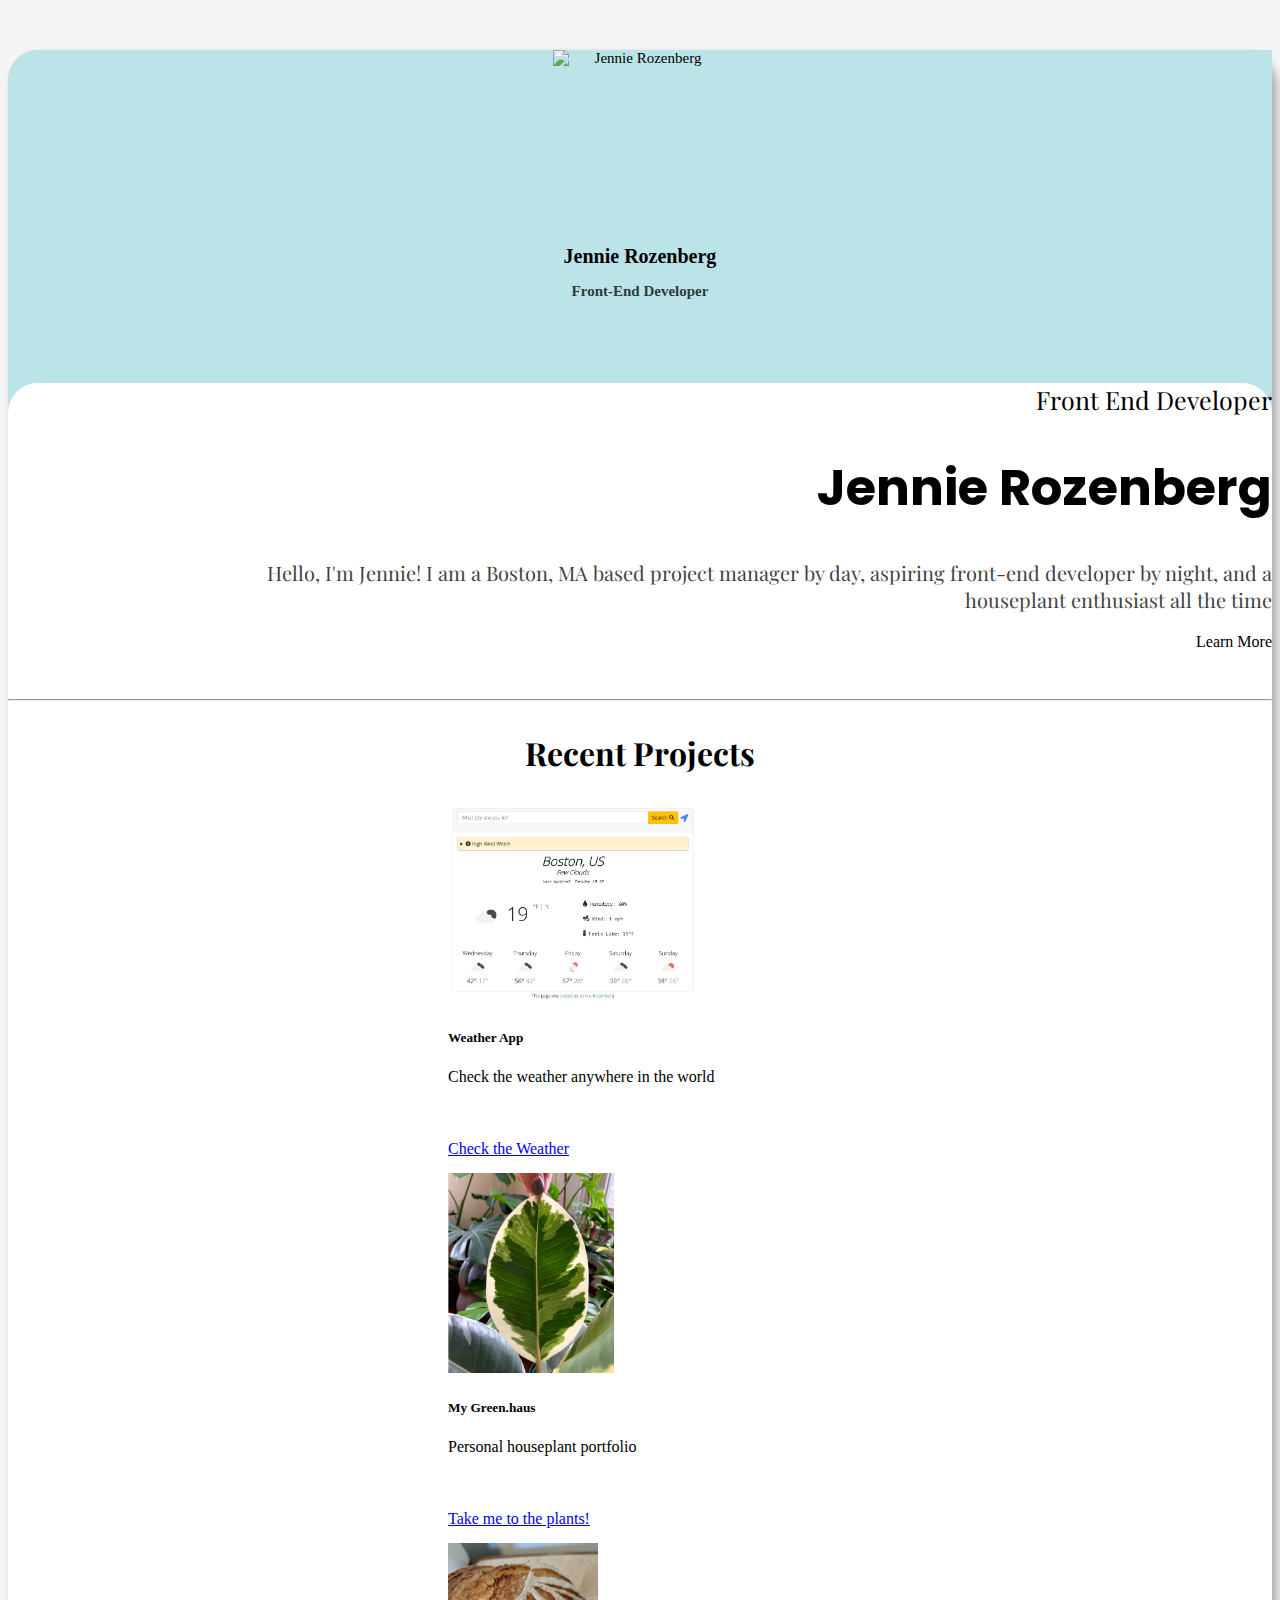
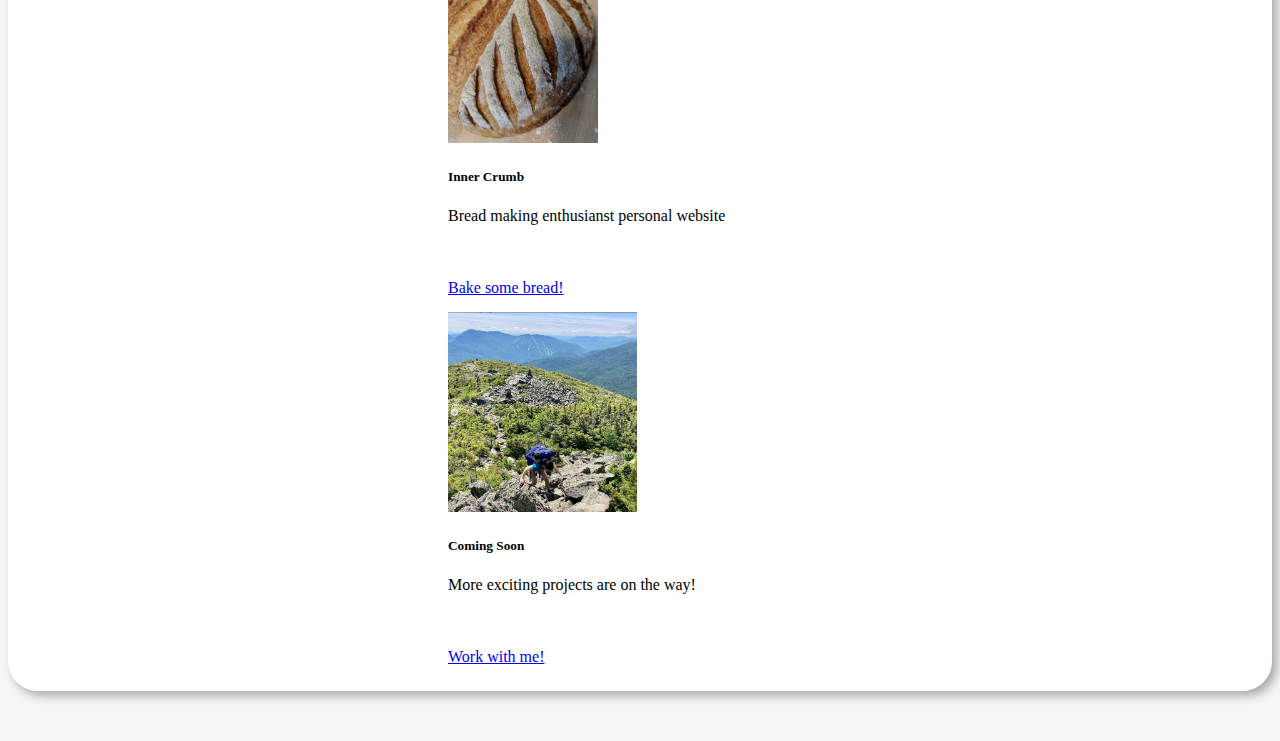
==== index.html @ 71c5713d "Update navigation alignment" ====
<!DOCTYPE html>
<html lang="en">
  <head>
    <meta charset="UTF-8" />
    <meta http-equiv="X-UA-Compatible" content="IE=edge" />
    <meta name="viewport" content="width=device-width, initial-scale=1.0" />
    <meta
      name="description"
      title="Jennie Rozenberg: Project manager by day, aspiring front-end developer by night, and a houseplant enthusiast all the time"
    />
    <title>Jennie Rozenberg: Front-End Developer</title>
    <link
      href="https://cdn.jsdelivr.net/npm/bootstrap@5.1.3/dist/css/bootstrap.min.css"
      rel="stylesheet"
      integrity="sha384-1BmE4kWBq78iYhFldvKuhfTAU6auU8tT94WrHftjDbrCEXSU1oBoqyl2QvZ6jIW3"
      crossorigin="anonymous"
    />
    <script
      src="https://cdn.jsdelivr.net/npm/bootstrap@5.1.3/dist/js/bootstrap.bundle.min.js"
      integrity="sha384-ka7Sk0Gln4gmtz2MlQnikT1wXgYsOg+OMhuP+IlRH9sENBO0LRn5q+8nbTov4+1p"
      crossorigin="anonymous"
    ></script>
    <link rel="preconnect" href="https://fonts.googleapis.com" />
    <link rel="preconnect" href="https://fonts.gstatic.com" crossorigin />
    <link
      href="https://fonts.googleapis.com/css2?family=Comforter&family=Playfair+Display:wght@700&family=Poppins:wght@500&display=swap"
      rel="stylesheet"
    />
    <script
      src="https://kit.fontawesome.com/6ae3438091.js"
      crossorigin="anonymous"
    ></script>
    <!--The emoji favicon graphics are from the open source project Twemoji (https://twemoji.twitter.com/). The graphics are copyright 2020 Twitter, Inc and other contributors. The graphics are licensed under CC-BY 4.0. -->
    <link rel="icon" type="image/png" sizes="32x32" href="/favicon-32x32.png" />
    <link rel="icon" type="image/png" sizes="16x16" href="/favicon-16x16.png" />
    <link rel="stylesheet" href="style.css" />
  </head>
  <body>
    <div class="container">
      <div class="row">
        <div class="col-md-2 left-nav">
          <div class="image-placeholder">
            <img
              src="images/jennie.png"
              title="Jennie Rozenberg"
              alt="Jennie Rozenberg"
              class="jennie-photo"
            />
          </div>
          <h1 class="nav-h1">Jennie Rozenberg</h1>
          <h3 class="nav-h3">Front-End Developer</h3>
          <div class="logos">
            <span
              ><a
                href="mailto:jennie.rozenberg@gmail.com"
                target="_blank"
                class="icon"
                title="Email"
                ><i class="far fa-envelope"></i></a
            ></span>
            <span
              ><a
                href="https://www.github.com/jdrozen"
                target="_blank"
                class="icon"
                title="Github"
                ><i class="fab fa-github"></i></a
            ></span>
            <span>
              <a
                href="https://www.linkedin.com/in/jennie-rozenberg
              "
                target="_blank"
                class="icon"
                title="Linkedin"
                ><i class="fab fa-linkedin"></i></a
            ></span>
            <span
              ><a
                href="https://www.instagram.com/jennie_rozenberg/"
                target="_blank"
                class="icon"
                title="Instagram"
              >
                <i class="fab fa-instagram"></i>
              </a>
            </span>
          </div>
        </div>
        <div class="col-md-10 content">
          <div class="row">
            <div class="col-md-11">
              <h2 class="content-h2">Front End Developer</h2>
              <h1 class="content-h1">Jennie Rozenberg</h1>
              <h3 class="content-h3">
                Hello, I'm Jennie! I am a Boston, MA based project manager by
                day, aspiring front-end developer by night, and a houseplant
                enthusiast all the time
              </h3>
              <div class="nav-links">
                <div class="learn-more">
                  <a href="/about.html" class="learn-more" title="Learn More"
                    >Learn More <i class="far fa-arrow-alt-circle-right"></i>
                  </a>
                </div>
                <div class="contact-me">
                  <a href="/contact.html" class="contact-me" title="Contact Me"
                    >Contact Me <i class="far fa-arrow-alt-circle-right"></i
                  ></a>
                </div>
              </div>
            </div>
            <div class="col-md-1 right-nav">
              <div class="navigation">
                <div class="nav-icon">
                  <a href="/" title="Home"><i class="fas fa-home"></i></a>
                </div>
                <div class="nav-icon">
                  <a href="/about.html" title="About"
                    ><i class="far fa-user"></i
                  ></a>
                </div>
                <div class="nav-icon">
                  <a href="/contact.html" title="Contact"
                    ><i class="far fa-envelope"></i
                  ></a>
                </div>
              </div>
            </div>
          </div>
          <hr />
          <div class="recent-projects">
            <h1 class="project-h1">Recent Projects</h1>
            <div class="row project-row">
              <div class="col-md">
                <div class="card p-2 shadow rounded">
                  <img
                    class="card-img-top img-fluid"
                    src="/images/weatherapp.png"
                    alt="Weather App"
                    title="Weather App"
                  />
                  <div class="card-body">
                    <h5 class="card-title">Weather App</h5>
                    <p class="card-text">
                      Check the weather anywhere in the world
                    </p>
                    <a
                      href="https://weather.jennie.codes"
                      class="btn btn-secondary"
                      title="Check the weather!"
                      target="_blank"
                      >Check the Weather</a
                    >
                  </div>
                </div>
              </div>
              <div class="col-md">
                <div class="card p-2 shadow rounded">
                  <img
                    class="card-img-top img-fluid"
                    src="images/mygreenhaus.png"
                    alt="My Green.haus"
                    target="_blank"
                    title="My Green.haus"
                  />
                  <div class="card-body">
                    <h5 class="card-title">My Green.haus</h5>
                    <p class="card-text">Personal houseplant portfolio</p>
                    <a
                      href="https://mygreen.haus"
                      class="btn btn-secondary"
                      target="_blank"
                      title="Take me to the plants!"
                      >Take me to the plants!</a
                    >
                  </div>
                </div>
              </div>
            </div>
            <div class="row project-row">
              <div class="col-md-6">
                <div class="card p-2 shadow rounded">
                  <img
                    class="card-img-top img-fluid"
                    src="/images/innercrumb.png"
                    target="_blank"
                    alt="Inner Crumb"
                    title="Inner Crumb"
                  />
                  <div class="card-body">
                    <h5 class="card-title">Inner Crumb</h5>
                    <p class="card-text">
                      Bread making enthusianst personal website
                    </p>
                    <a
                      href="https://innercrumb.com"
                      target="_blank"
                      class="btn btn-secondary"
                      title="Bake some Bread"
                      >Bake some bread!</a
                    >
                  </div>
                </div>
              </div>
              <div class="col-md-6">
                <div class="card p-2 shadow rounded">
                  <img
                    class="card-img-top img-fluid"
                    src="/images/comingsoon.png"
                    alt="Coming Soon"
                  />
                  <div class="card-body">
                    <h5 class="card-title">Coming Soon</h5>
                    <p class="card-text">
                      More exciting projects are on the way!
                    </p>
                    <a
                      href="/contact.html"
                      class="btn btn-secondary"
                      target="_blank"
                      title="Work with me!"
                      >Work with me!</a
                    >
                  </div>
                </div>
              </div>
            </div>
          </div>
        </div>
      </div>
    </div>
  </body>
</html>
---- style.css ----
:root {
  --primaryfont: "Poppins", sans-serif;
  --secondaryfont: "Playfair Display", serif;
  --primarycolor: #5585b5;
  --secondarycolor: #53a8b6;
  --tertiarycolor: #79c2d0;
  --accentcolor: #bbe4e9;
}

h1,
h2,
h3 {
  text-align: right;
}

body {
  background: rgba(0, 0, 0, 0.04);
}
.container {
  margin-top: 50px;
  margin-bottom: 50px;
  border: 0px solid transparent;
  box-shadow: 5px 5px 10px rgba(0, 0, 0, 0.3);
  border-radius: 30px;
  background: var(--accentcolor);
}
.content-h1 {
  font-family: var(--primaryfont);
  font-size: 50px;
}

.nav-h1 {
  font-size: 20px;
  text-align: center;
  margin-top: 5px;
}

.project-h1 {
  text-align: center;
  font-family: var(--secondaryfont);
  margin-top: 30px;
  margin-bottom: 30px;
}
.content-h2 {
  font-family: var(--secondaryfont);
  font-size: 25px;
  font-weight: normal;
  margin-top: 30px;
}

.content-h3 {
  font-family: var(--secondaryfont);
  font-size: 20px;
  font-weight: normal;
  opacity: 75%;
  padding-left: 160px;
  margin-top: 20px;
  margin-bottom: 20px;
}

.left-nav {
  font-size: 15px;
  text-align: center;
  border-radius: 30px 0px 0px 30px;
  background: var(--accentcolor);
  padding-bottom: 10px;
}

.logos i {
  text-align: center;
  font-size: 25px;
  margin-top: 5px;
  padding: 3px;
}

.logos i:hover {
  color: var(--primarycolor);
}

.icon {
  color: black;
}

.content {
  background-color: white;
  border-radius: 30px 30px 30px 30px;
  padding-bottom: 10px;
}

.right-nav {
  border-radius: 0px 30px 30px 0px;
}

.jennie-photo {
  max-width: 175px;
  display: block;
}

.image-placeholder {
  width: 175px;
  height: 175px;
  margin: 0 auto;
  margin-top: 20px;
  margin-bottom: 20px;
}

.nav-h3 {
  font-size: 15px;
  text-align: center;
  opacity: 75%;
}

.learn-more,
.contact-me {
  text-align: right;
  color: black;
  text-decoration: none;
}

.learn-more a,
.contact-me a {
  font-family: var(--secondary-font);
}

.learn-more:hover,
.contact-me:hover {
  color: var(--primarycolor);
  text-decoration: underline;
}

.contact-me {
  display: none;
}

.navigation {
  margin: 0 auto;
  padding-top: 40px;
  text-align: center;
}
.nav-icon {
  font-size: 30px;
}

.nav-icon a {
  color: var(--tertiarycolor);
}

.nav-icon a:hover {
  color: var(--primarycolor);
}

.project-row {
  margin-top: 15px;
  margin-bottom: 15px;
}

.card {
  display: block;
  margin: 0 auto;
  transition: all 0.2s ease-in-out;
  margin-top: 15px;
  margin-bottom: 15px;
}

.card:hover {
  transform: scale(1.05);
}

.card-img-top {
  max-height: 200px;
  object-fit: cover;
}

.card-text {
  min-height: 3.5em;
}

.card {
  width: 24rem;
}

@media (max-width: 576px) {
  .content-h1,
  .content-h2 {
    display: none;
  }

  .content-h3 {
    text-align: left;
    padding: 10px;
  }

  .container {
    margin: 0px;
  }

  .content {
    border-radius: 30px 30px 0px 0px;
  }
  .card {
    max-width: 95%;
  }

  .nav-links {
    text-align: center;
    margin-bottom: 20px;
  }

  .learn-more,
  .contact-me {
    text-align: center;
    margin-top: 0px;
    display: inline;
    padding: 8px;
  }

  .learn-more a,
  .contact-me a {
    padding: 0px;
  }

  .navigation {
    padding-top: 15px;
  }

  .icon {
    padding: 8px;
  }

  .left-nav {
    padding-bottom: 20px;
    border-radius: 0px;
  }

  .right-nav {
    display: none;
  }
}
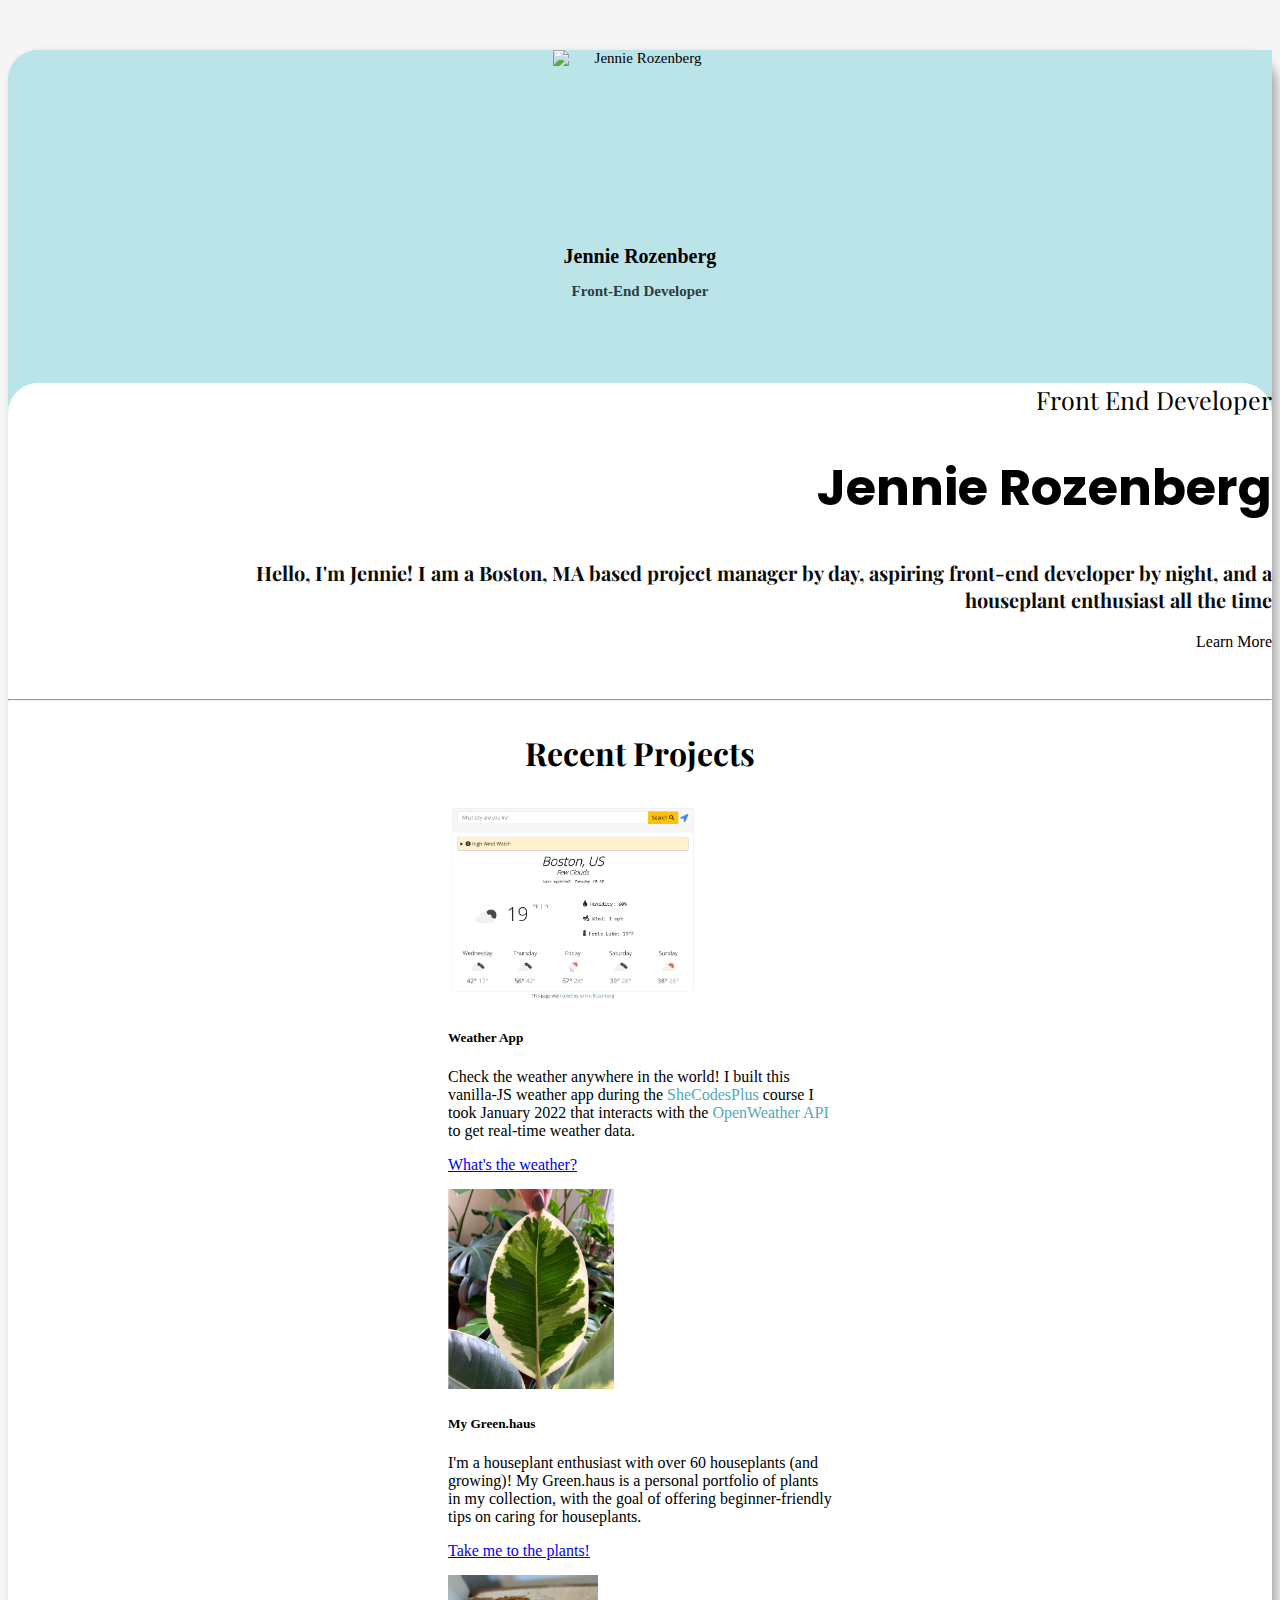
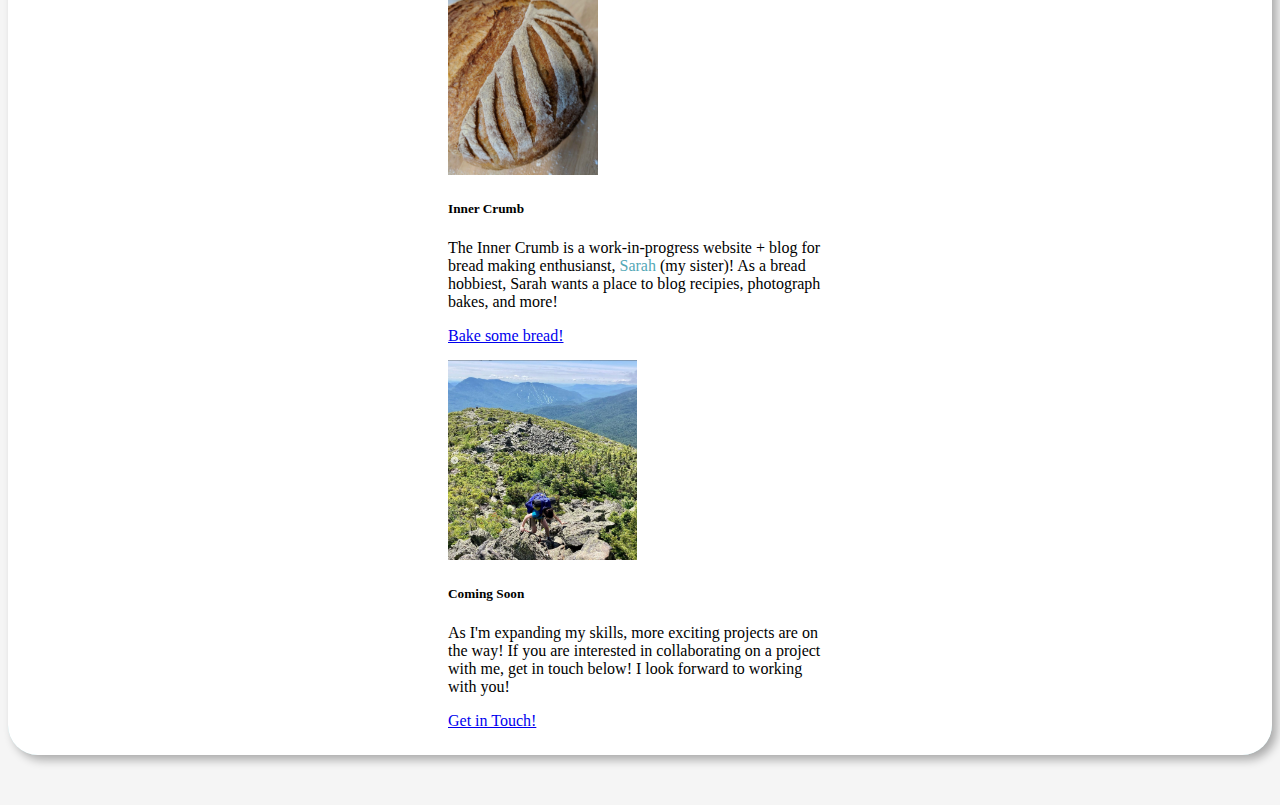
==== commit fd0e9afd: "Add content to project section" ====
--- a/index.html
+++ b/index.html
@@ -143,14 +143,31 @@
                   <div class="card-body">
                     <h5 class="card-title">Weather App</h5>
                     <p class="card-text">
-                      Check the weather anywhere in the world
+                      Check the weather anywhere in the world! I built this
+                      vanilla-JS weather app during the
+                      <a
+                        href="https://www.shecodes.io"
+                        class="reference-links"
+                        title="SheCodes"
+                        target="_blank"
+                        >SheCodesPlus</a
+                      >
+                      course I took January 2022 that interacts with the
+                      <a
+                        href="https://openweathermap.org/"
+                        class="reference-links"
+                        title="OpenWeather API"
+                        target="_blank"
+                        >OpenWeather API</a
+                      >
+                      to get real-time weather data.
                     </p>
                     <a
                       href="https://weather.jennie.codes"
                       class="btn btn-secondary"
-                      title="Check the weather!"
+                      title="What's the weather?"
                       target="_blank"
-                      >Check the Weather</a
+                      >What's the weather?</a
                     >
                   </div>
                 </div>
@@ -166,7 +183,12 @@
                   />
                   <div class="card-body">
                     <h5 class="card-title">My Green.haus</h5>
-                    <p class="card-text">Personal houseplant portfolio</p>
+                    <p class="card-text">
+                      I'm a houseplant enthusiast with over 60 houseplants (and
+                      growing)! My Green.haus is a personal portfolio of plants
+                      in my collection, with the goal of offering
+                      beginner-friendly tips on caring for houseplants.
+                    </p>
                     <a
                       href="https://mygreen.haus"
                       class="btn btn-secondary"
@@ -191,7 +213,17 @@
                   <div class="card-body">
                     <h5 class="card-title">Inner Crumb</h5>
                     <p class="card-text">
-                      Bread making enthusianst personal website
+                      The Inner Crumb is a work-in-progress website + blog for
+                      bread making enthusianst,
+                      <a
+                        href="https://www.instagram.com/theinnercrumb/"
+                        title="Inner Crumb"
+                        target="_blank"
+                        class="reference-links"
+                        >Sarah</a
+                      >
+                      (my sister)! As a bread hobbiest, Sarah wants a place to
+                      blog recipies, photograph bakes, and more!
                     </p>
                     <a
                       href="https://innercrumb.com"
@@ -213,14 +245,16 @@
                   <div class="card-body">
                     <h5 class="card-title">Coming Soon</h5>
                     <p class="card-text">
-                      More exciting projects are on the way!
+                      As I'm expanding my skills, more exciting projects are on
+                      the way! If you are interested in collaborating on a
+                      project with me, get in touch below! I look forward to
+                      working with you!
                     </p>
                     <a
                       href="/contact.html"
                       class="btn btn-secondary"
-                      target="_blank"
-                      title="Work with me!"
-                      >Work with me!</a
+                      title="Get in Touch!"
+                      >Get in Touch!</a
                     >
                   </div>
                 </div>
--- a/style.css
+++ b/style.css
@@ -51,8 +51,7 @@
 .content-h3 {
   font-family: var(--secondaryfont);
   font-size: 20px;
-  font-weight: normal;
-  opacity: 75%;
+  opacity: 95%;
   padding-left: 160px;
   margin-top: 20px;
   margin-bottom: 20px;
@@ -179,6 +178,16 @@
   width: 24rem;
 }
 
+.reference-links {
+  color: var(--secondarycolor);
+  text-decoration: none;
+}
+
+.reference-links:hover {
+  color: var(--primarycolor);
+  text-decoration: underline;
+}
+
 @media (max-width: 576px) {
   .content-h1,
   .content-h2 {
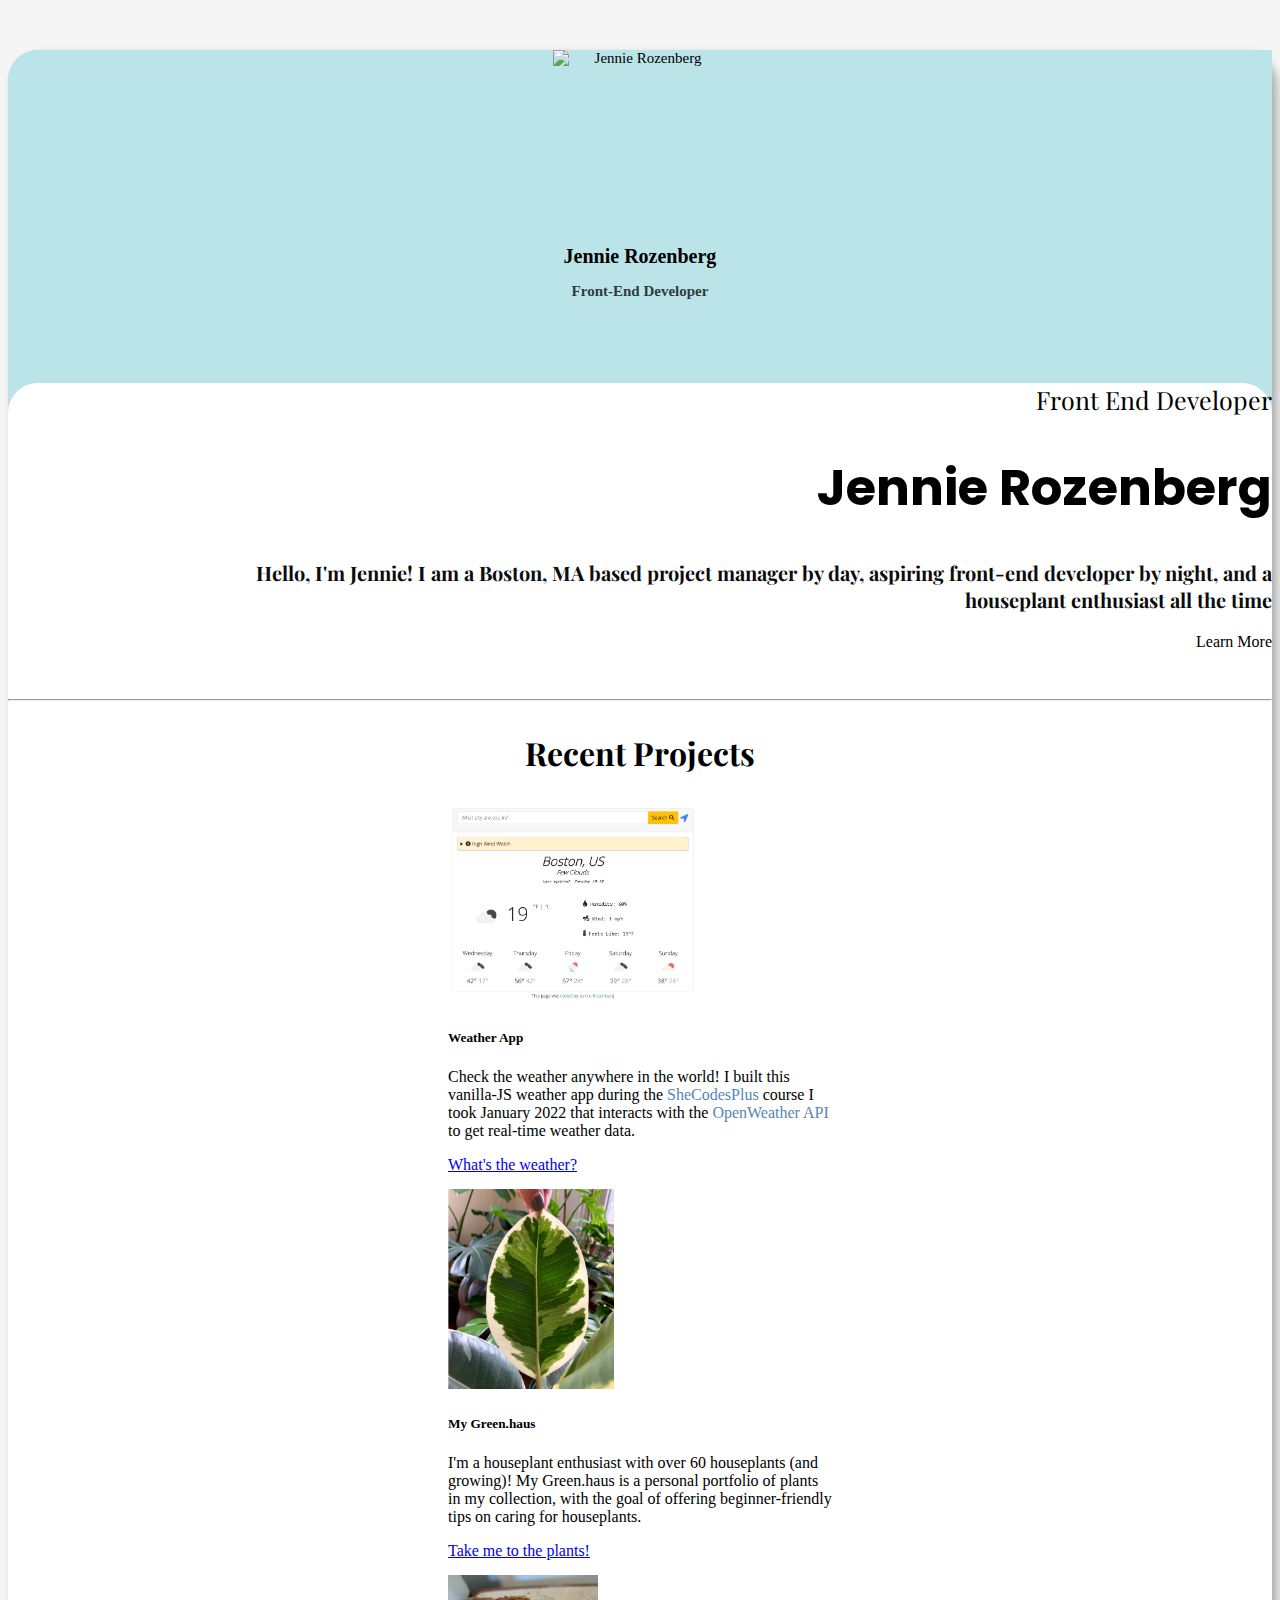
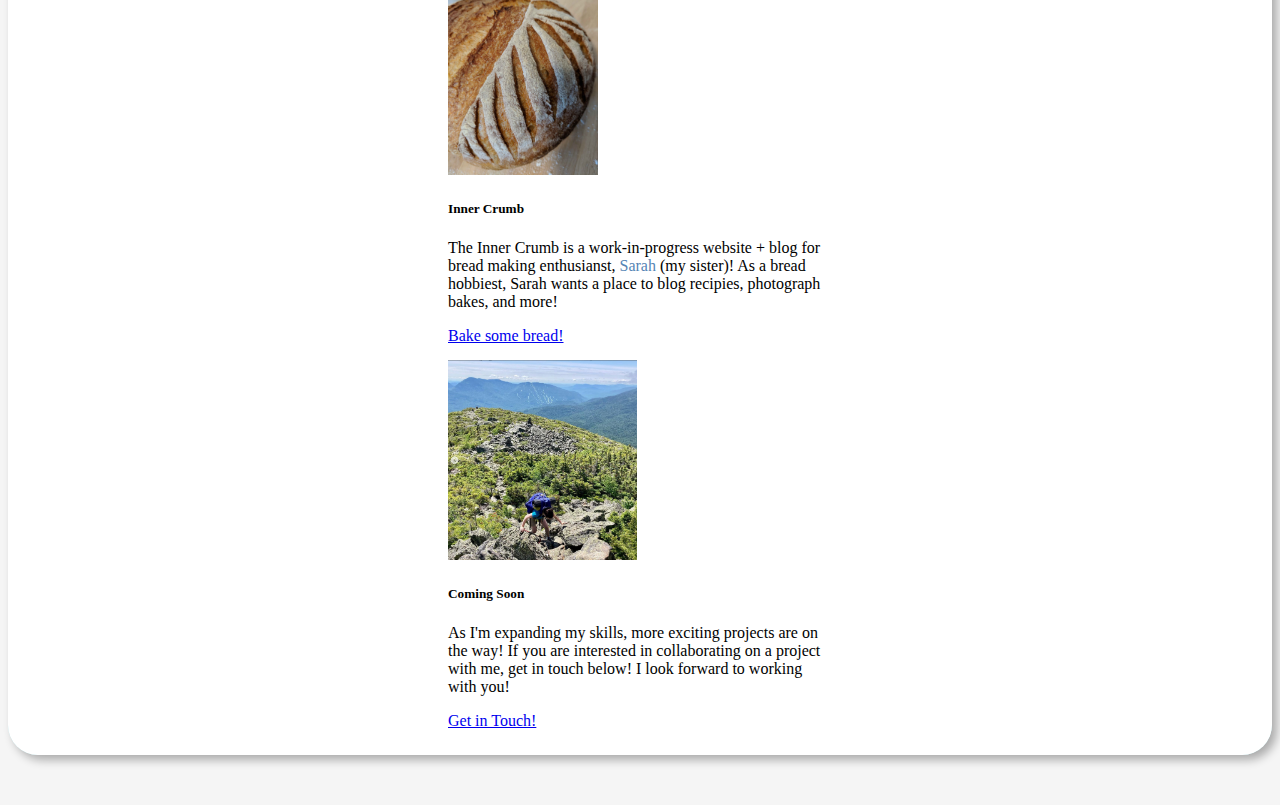
==== commit 782b1f25: "Add navigation footer to mobile" ====
--- a/index.html
+++ b/index.html
@@ -22,8 +22,12 @@
     ></script>
     <link rel="preconnect" href="https://fonts.googleapis.com" />
     <link rel="preconnect" href="https://fonts.gstatic.com" crossorigin />
+    <link rel="preconnect" href="https://fonts.googleapis.com" />
+    <link rel="preconnect" href="https://fonts.gstatic.com" crossorigin />
+    <link rel="preconnect" href="https://fonts.googleapis.com" />
+    <link rel="preconnect" href="https://fonts.gstatic.com" crossorigin />
     <link
-      href="https://fonts.googleapis.com/css2?family=Comforter&family=Playfair+Display:wght@700&family=Poppins:wght@500&display=swap"
+      href="https://fonts.googleapis.com/css2?family=Montserrat:wght@300;400&family=Playfair+Display:wght@700&family=Poppins:wght@100;200;500&display=swap"
       rel="stylesheet"
     />
     <script
@@ -38,7 +42,7 @@
   <body>
     <div class="container">
       <div class="row">
-        <div class="col-md-2 left-nav">
+        <div class="col-lg-2 left-nav">
           <div class="image-placeholder">
             <img
               src="images/jennie.png"
@@ -87,9 +91,9 @@
             </span>
           </div>
         </div>
-        <div class="col-md-10 content">
+        <div class="col-lg-10 content">
           <div class="row">
-            <div class="col-md-11">
+            <div class="col-lg-11">
               <h2 class="content-h2">Front End Developer</h2>
               <h1 class="content-h1">Jennie Rozenberg</h1>
               <h3 class="content-h3">
@@ -110,7 +114,7 @@
                 </div>
               </div>
             </div>
-            <div class="col-md-1 right-nav">
+            <div class="col-lg-1 right-nav">
               <div class="navigation">
                 <div class="nav-icon">
                   <a href="/" title="Home"><i class="fas fa-home"></i></a>
@@ -132,17 +136,16 @@
           <div class="recent-projects">
             <h1 class="project-h1">Recent Projects</h1>
             <div class="row project-row">
-              <div class="col-md">
-                <div class="card p-2 shadow rounded">
+              <div class="col-lg">
+                <div class="card p-2 shadow rounded project-card">
                   <img
                     class="card-img-top img-fluid"
                     src="/images/weatherapp.png"
                     alt="Weather App"
-                    title="Weather App"
                   />
                   <div class="card-body">
                     <h5 class="card-title">Weather App</h5>
-                    <p class="card-text">
+                    <p class="card-text project-text">
                       Check the weather anywhere in the world! I built this
                       vanilla-JS weather app during the
                       <a
@@ -172,8 +175,8 @@
                   </div>
                 </div>
               </div>
-              <div class="col-md">
-                <div class="card p-2 shadow rounded">
+              <div class="col-lg">
+                <div class="card p-2 shadow rounded project-card">
                   <img
                     class="card-img-top img-fluid"
                     src="images/mygreenhaus.png"
@@ -183,7 +186,7 @@
                   />
                   <div class="card-body">
                     <h5 class="card-title">My Green.haus</h5>
-                    <p class="card-text">
+                    <p class="card-text project-text">
                       I'm a houseplant enthusiast with over 60 houseplants (and
                       growing)! My Green.haus is a personal portfolio of plants
                       in my collection, with the goal of offering
@@ -201,8 +204,8 @@
               </div>
             </div>
             <div class="row project-row">
-              <div class="col-md-6">
-                <div class="card p-2 shadow rounded">
+              <div class="col-lg-6">
+                <div class="card p-2 shadow rounded project-card">
                   <img
                     class="card-img-top img-fluid"
                     src="/images/innercrumb.png"
@@ -212,7 +215,7 @@
                   />
                   <div class="card-body">
                     <h5 class="card-title">Inner Crumb</h5>
-                    <p class="card-text">
+                    <p class="card-text project-text">
                       The Inner Crumb is a work-in-progress website + blog for
                       bread making enthusianst,
                       <a
@@ -235,8 +238,8 @@
                   </div>
                 </div>
               </div>
-              <div class="col-md-6">
-                <div class="card p-2 shadow rounded">
+              <div class="col-lg-6">
+                <div class="card p-2 shadow rounded project-card">
                   <img
                     class="card-img-top img-fluid"
                     src="/images/comingsoon.png"
@@ -244,7 +247,7 @@
                   />
                   <div class="card-body">
                     <h5 class="card-title">Coming Soon</h5>
-                    <p class="card-text">
+                    <p class="card-text project-text">
                       As I'm expanding my skills, more exciting projects are on
                       the way! If you are interested in collaborating on a
                       project with me, get in touch below! I look forward to
--- a/style.css
+++ b/style.css
@@ -1,6 +1,8 @@
 :root {
   --primaryfont: "Poppins", sans-serif;
   --secondaryfont: "Playfair Display", serif;
+  --tertiaryfont: "Montserrat", sans-serif;
+
   --primarycolor: #5585b5;
   --secondarycolor: #53a8b6;
   --tertiarycolor: #79c2d0;
@@ -16,6 +18,7 @@
 body {
   background: rgba(0, 0, 0, 0.04);
 }
+
 .container {
   margin-top: 50px;
   margin-bottom: 50px;
@@ -153,7 +156,7 @@
   margin-bottom: 15px;
 }
 
-.card {
+.project-card {
   display: block;
   margin: 0 auto;
   transition: all 0.2s ease-in-out;
@@ -161,7 +164,7 @@
   margin-bottom: 15px;
 }
 
-.card:hover {
+.project-card:hover {
   transform: scale(1.05);
 }
 
@@ -170,25 +173,83 @@
   object-fit: cover;
 }
 
-.card-text {
+.project-text {
   min-height: 3.5em;
 }
 
-.card {
+.project-card {
   width: 24rem;
 }
 
 .reference-links {
+  color: var(--primarycolor);
+  text-decoration: none;
+}
+
+.reference-links:hover {
   color: var(--secondarycolor);
+  text-decoration: underline;
+}
+
+.about-text {
+  margin: 20px 30px;
+  text-align: left;
+  font-family: var(--primaryfont);
+  font-weight: 200;
+}
+
+.fact-card {
+  display: flex;
+  margin: 0 auto;
+  min-height: 7rem;
+  text-align: center;
+  font-size: 12px;
+  max-width: 200px;
+  justify-content: center;
+  align-items: center;
+}
+
+.fact-card p {
+  margin: 0 auto;
+}
+
+.fun-fact,
+.contact-text {
+  margin: 10px;
+  font-family: var(--primaryfont);
+  font-weight: 200;
+  font-size: 18px;
+  list-style: none;
+  display: flex;
+  align-items: center;
+}
+
+.fun-fact div {
+  display: inline;
+}
+
+.emoji {
+  font-size: 40px;
+  display: flex;
+  justify-content: center;
+  min-width: 60px;
+}
+
+.contact-links {
+  color: var(--primarycolor);
   text-decoration: none;
 }
 
-.reference-links:hover {
-  color: var(--primarycolor);
+.contact-links:hover {
   text-decoration: underline;
-}
-
-@media (max-width: 576px) {
+  color: var(--secondarycolor);
+}
+
+.footer {
+  display: none;
+}
+
+@media (max-width: 992px) {
   .content-h1,
   .content-h2 {
     display: none;
@@ -200,13 +261,13 @@
   }
 
   .container {
-    margin: 0px;
+    margin: 0 auto;
   }
 
   .content {
     border-radius: 30px 30px 0px 0px;
   }
-  .card {
+  .project-card {
     max-width: 95%;
   }
 
@@ -244,4 +305,8 @@
   .right-nav {
     display: none;
   }
-}
+
+  .footer {
+    display: block;
+  }
+}
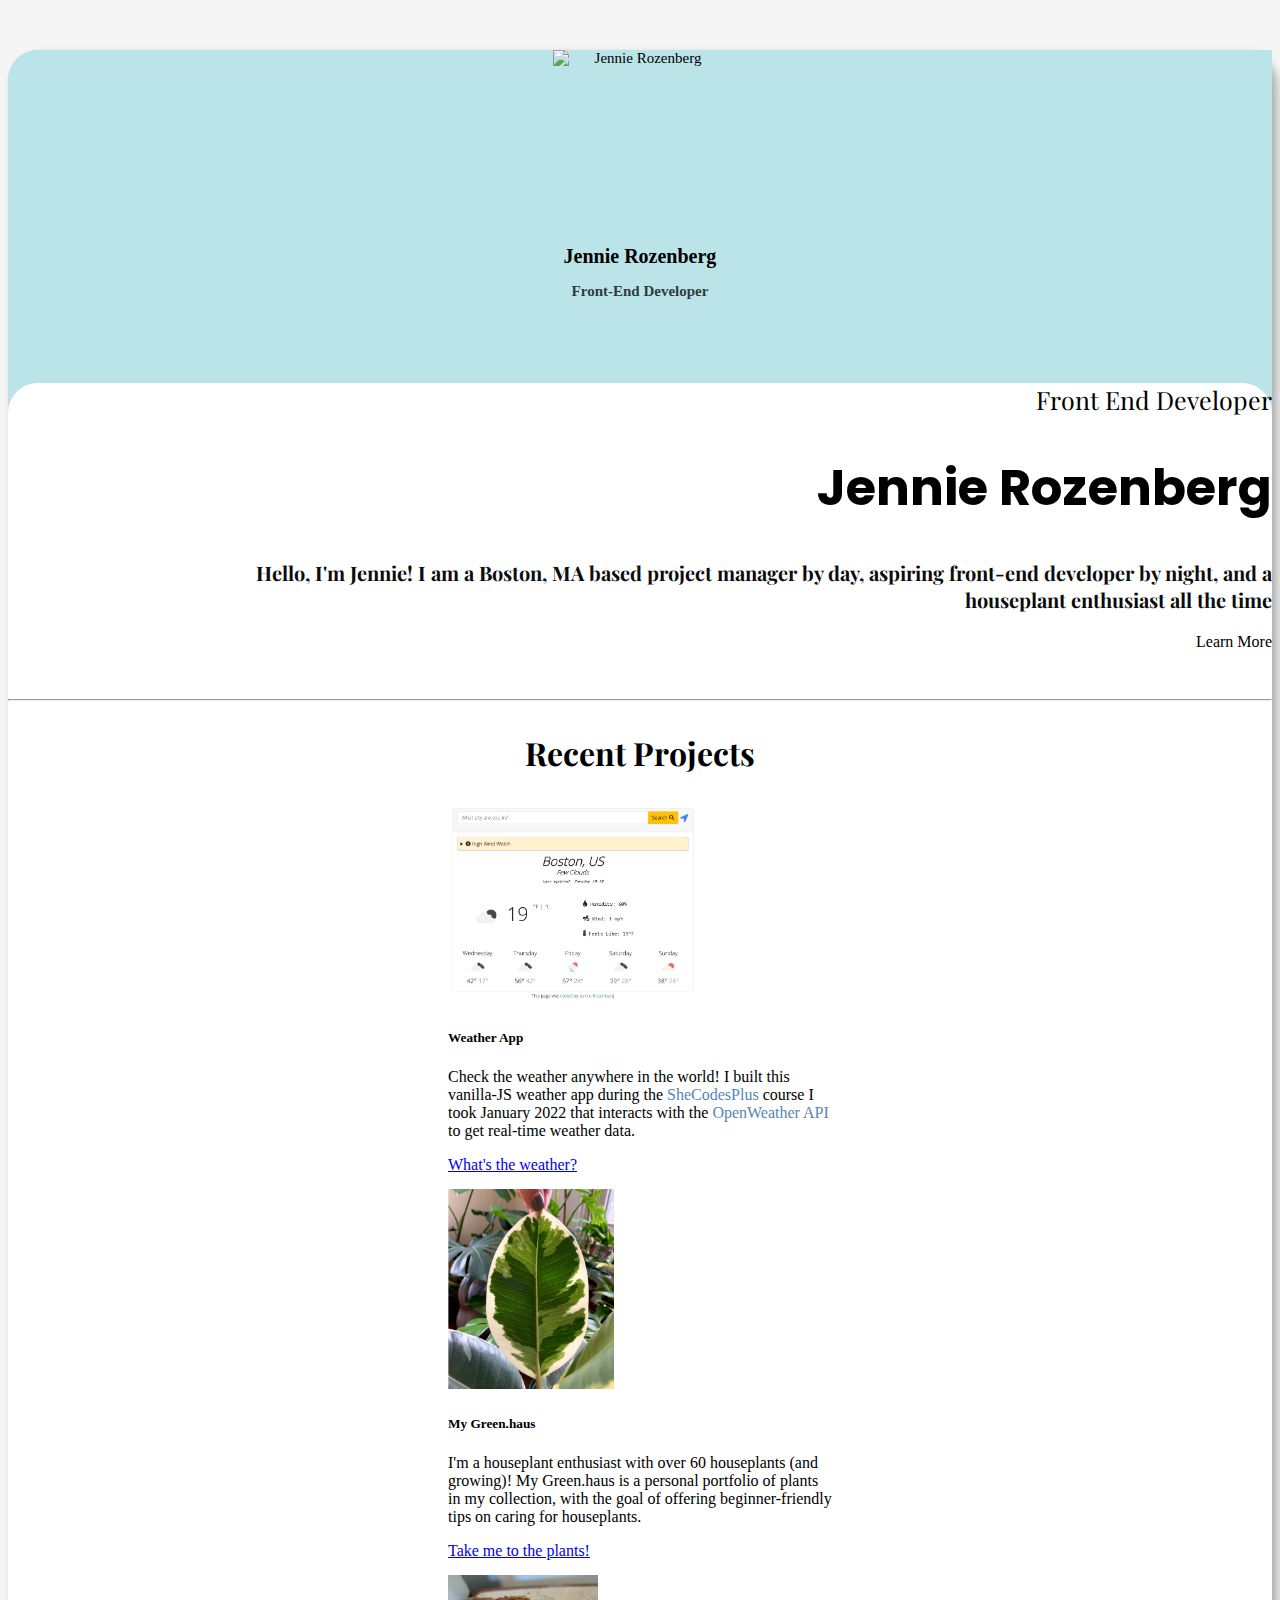
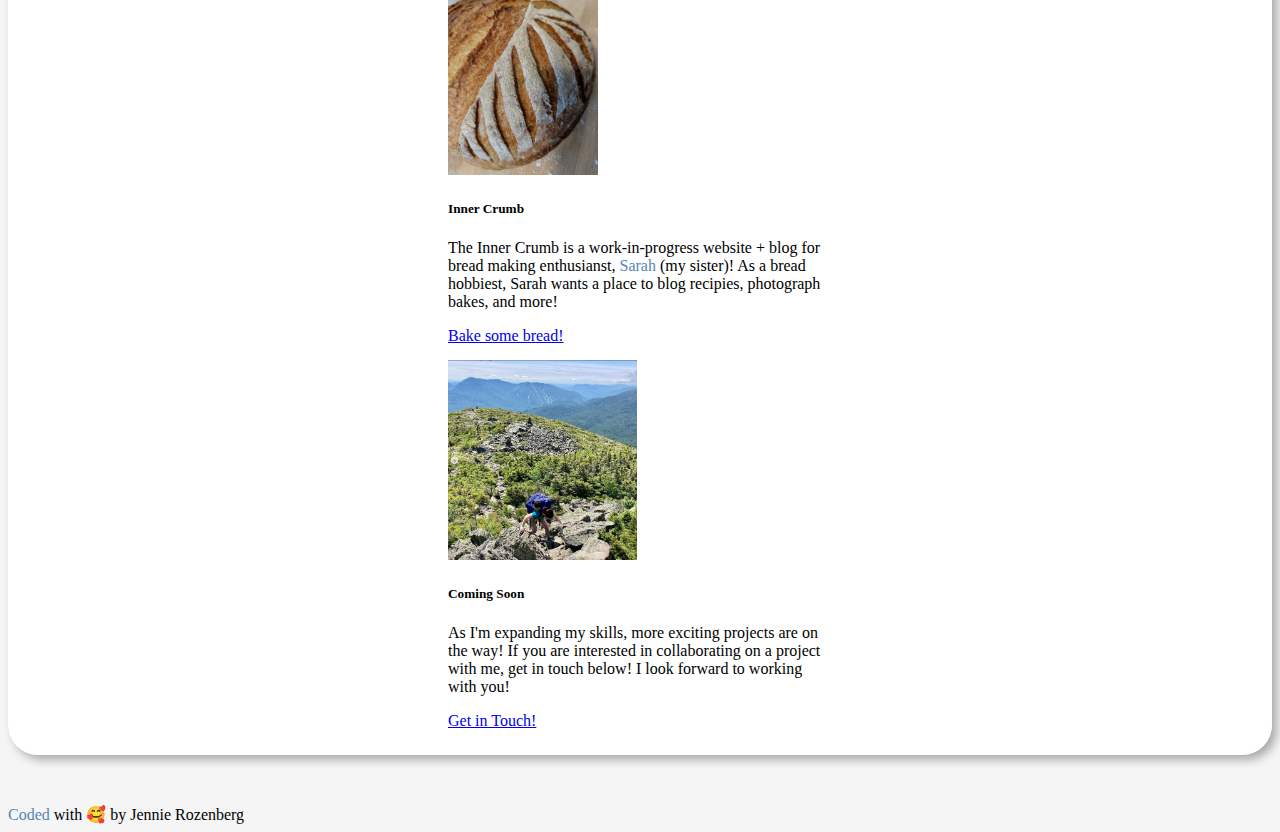
==== commit 36536b1d: "Add repository links" ====
--- a/index.html
+++ b/index.html
@@ -267,5 +267,15 @@
         </div>
       </div>
     </div>
+    <div class="repository text-center pb-5">
+      <a
+        href="https://github.com/jdrozen/Jennie.codes.Portfolio"
+        title="GitHub Repository"
+        target="_blank"
+        class="reference-links"
+        >Coded</a
+      >
+      with 🥰 by Jennie Rozenberg
+    </div>
   </body>
 </html>
--- a/style.css
+++ b/style.css
@@ -309,4 +309,8 @@
   .footer {
     display: block;
   }
-}
+
+  .repository {
+    margin-top: 30px;
+  }
+}
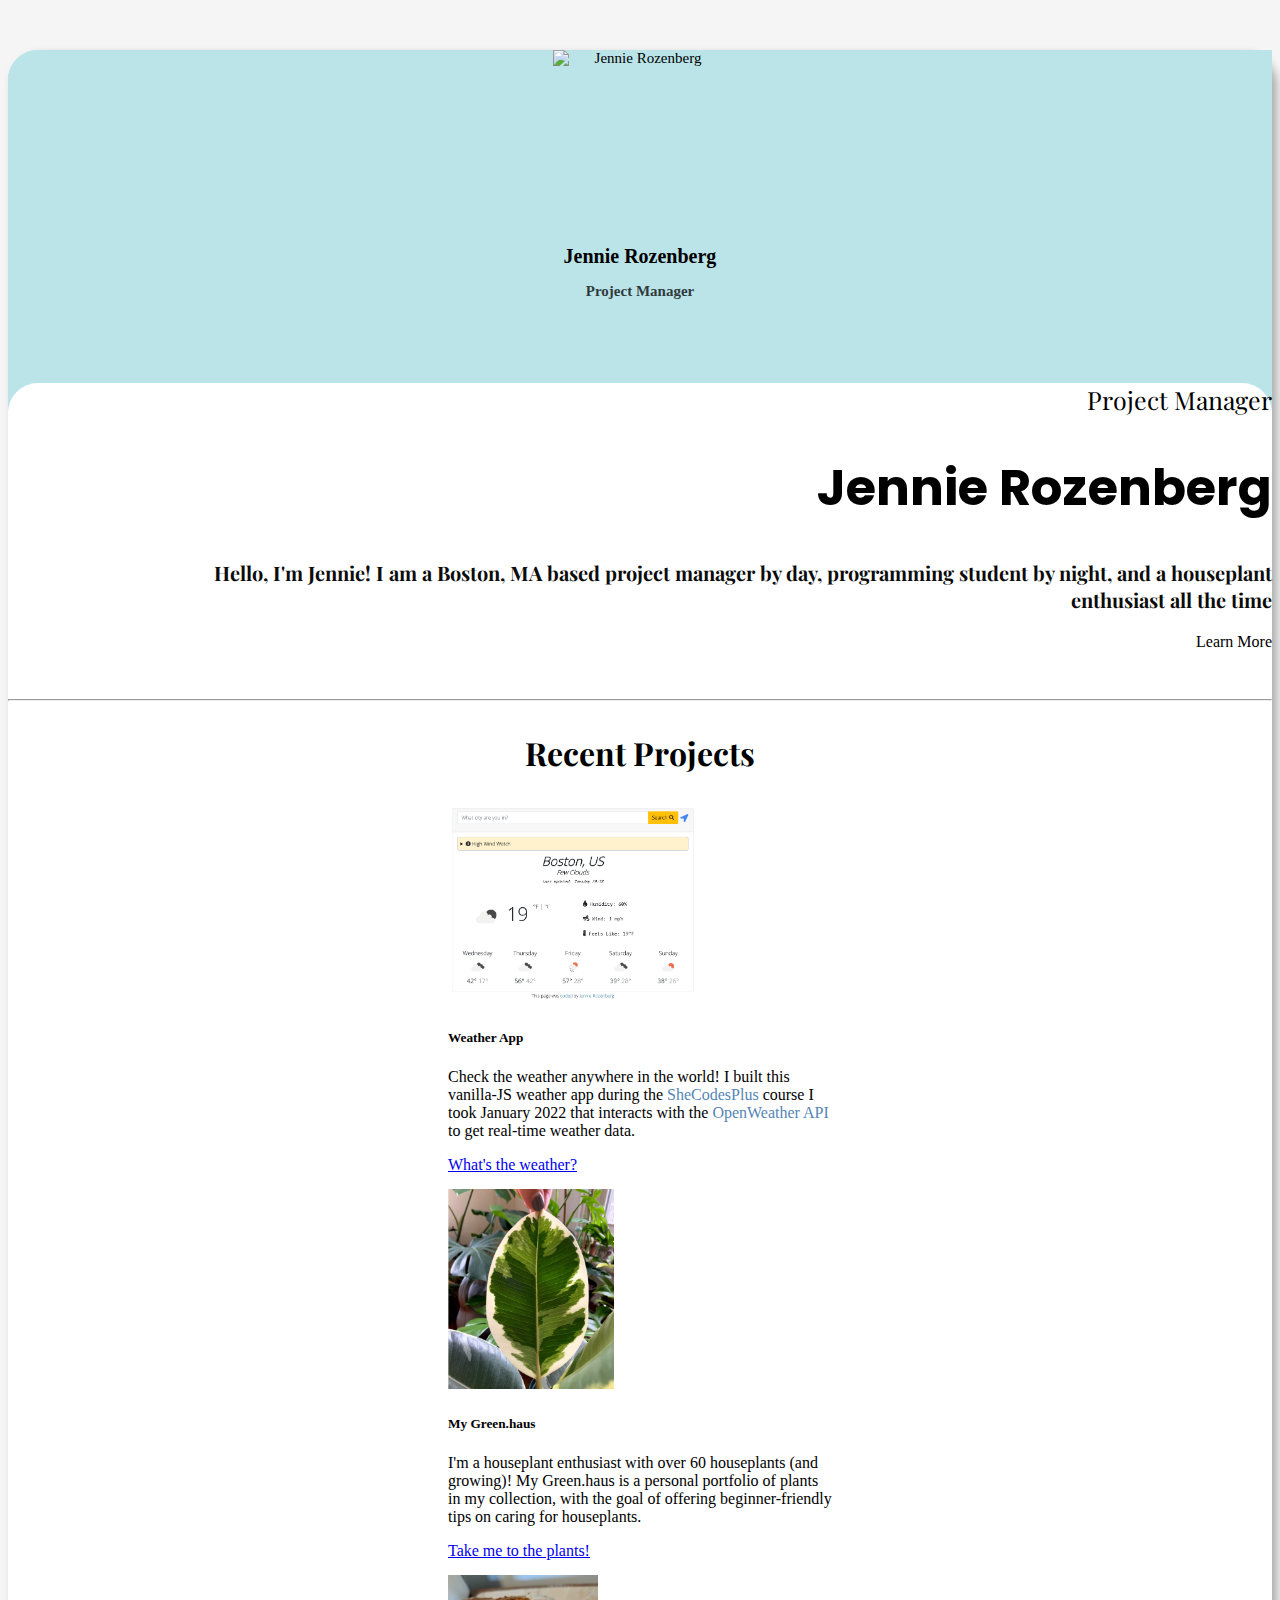
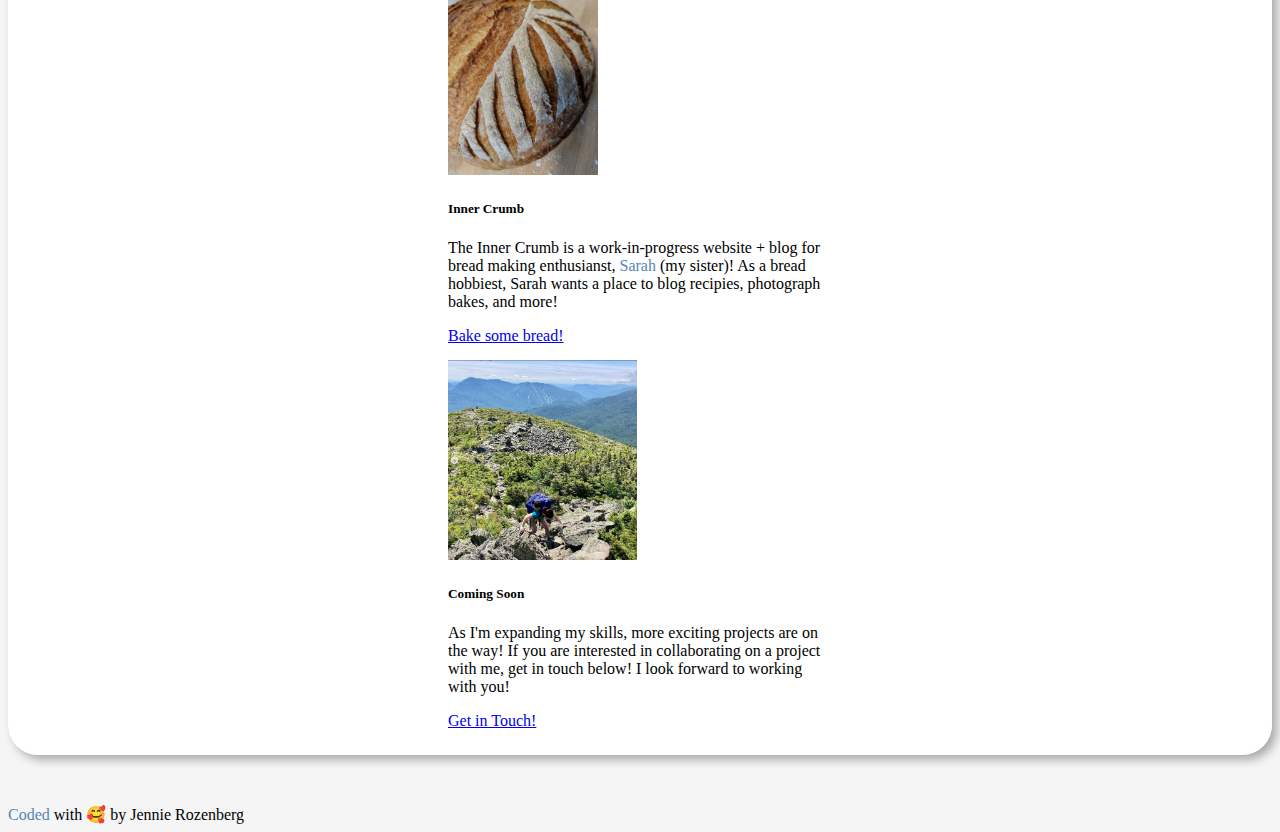
==== commit a1d19058: "Updated to reflect applying for PM roles" ====
--- a/index.html
+++ b/index.html
@@ -6,9 +6,9 @@
     <meta name="viewport" content="width=device-width, initial-scale=1.0" />
     <meta
       name="description"
-      title="Jennie Rozenberg: Project manager by day, aspiring front-end developer by night, and a houseplant enthusiast all the time"
+      title="Jennie Rozenberg: Project manager by day, programming student by night, and a houseplant enthusiast all the time"
     />
-    <title>Jennie Rozenberg: Front-End Developer</title>
+    <title>Jennie Rozenberg: Project Manager</title>
     <link
       href="https://cdn.jsdelivr.net/npm/bootstrap@5.1.3/dist/css/bootstrap.min.css"
       rel="stylesheet"
@@ -52,7 +52,7 @@
             />
           </div>
           <h1 class="nav-h1">Jennie Rozenberg</h1>
-          <h3 class="nav-h3">Front-End Developer</h3>
+          <h3 class="nav-h3">Project Manager</h3>
           <div class="logos">
             <span
               ><a
@@ -94,12 +94,12 @@
         <div class="col-lg-10 content">
           <div class="row">
             <div class="col-lg-11">
-              <h2 class="content-h2">Front End Developer</h2>
+              <h2 class="content-h2">Project Manager</h2>
               <h1 class="content-h1">Jennie Rozenberg</h1>
               <h3 class="content-h3">
                 Hello, I'm Jennie! I am a Boston, MA based project manager by
-                day, aspiring front-end developer by night, and a houseplant
-                enthusiast all the time
+                day, programming student by night, and a houseplant enthusiast
+                all the time
               </h3>
               <div class="nav-links">
                 <div class="learn-more">
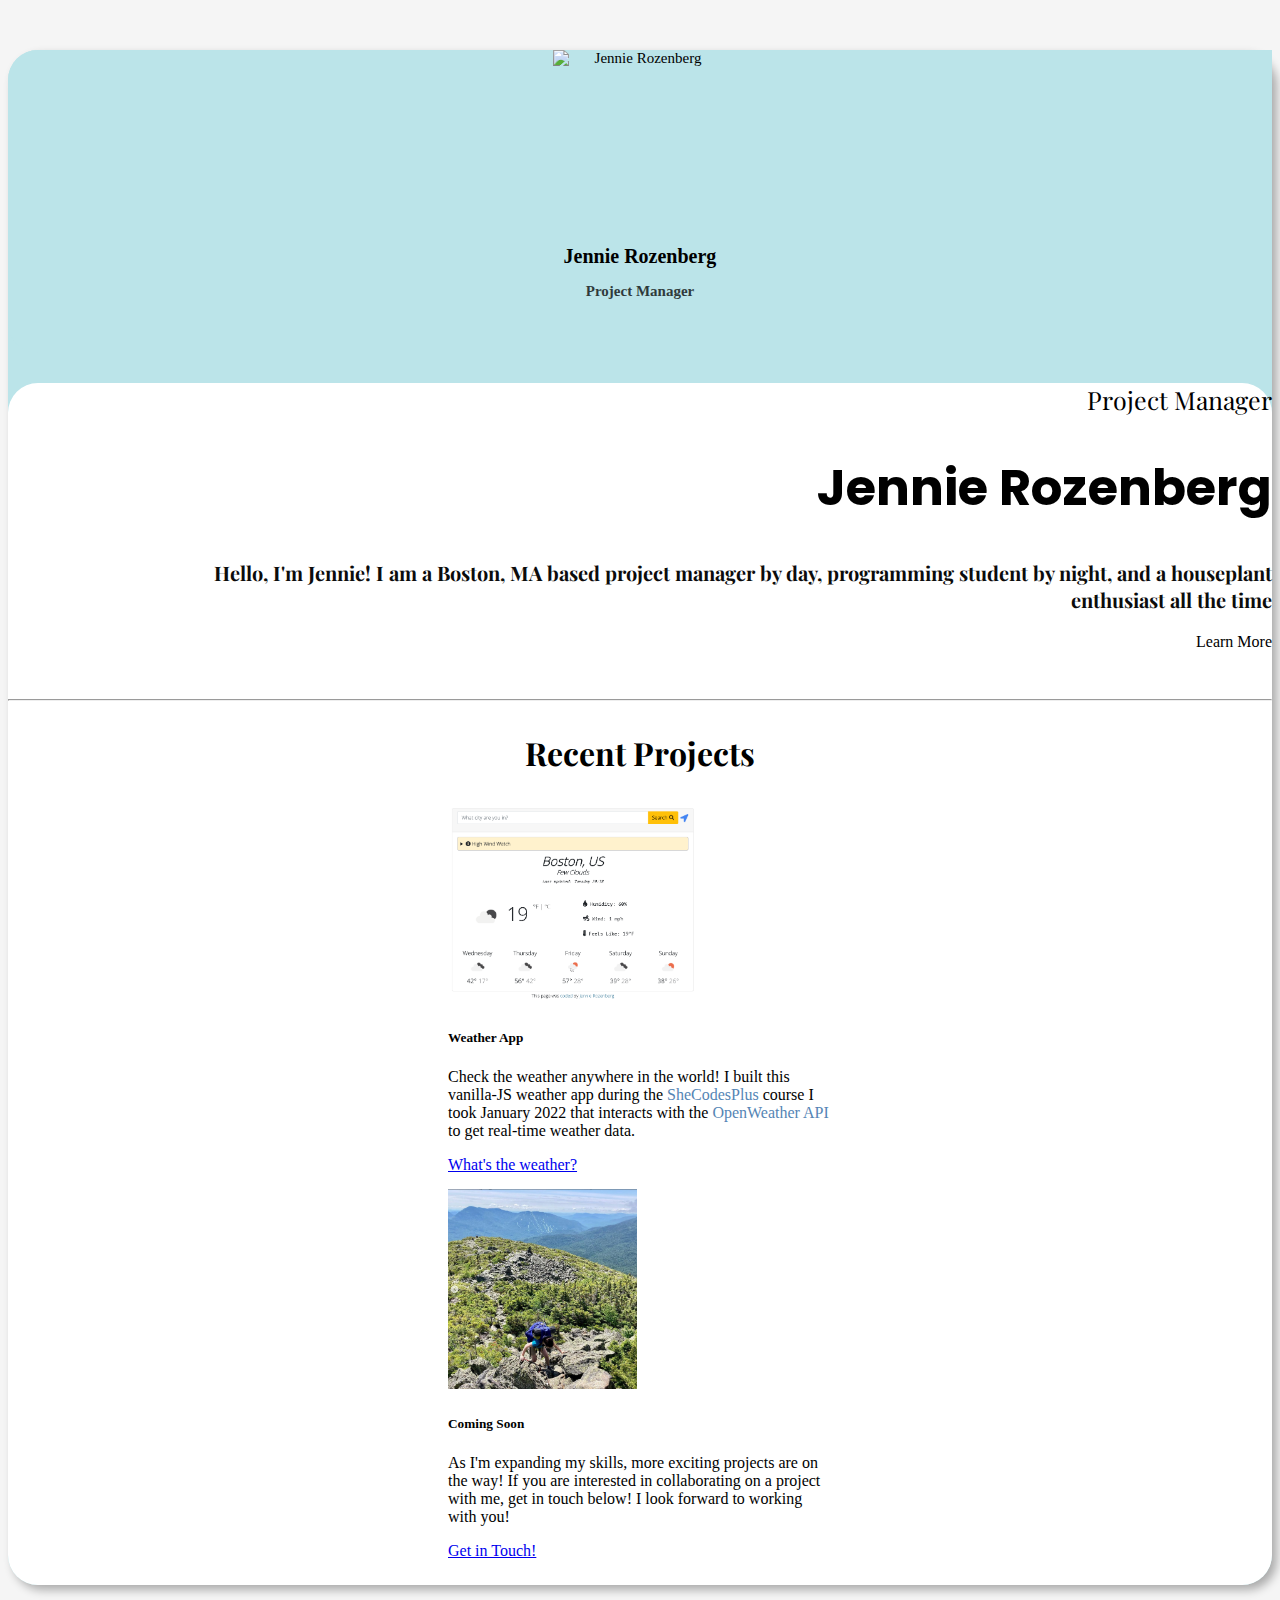
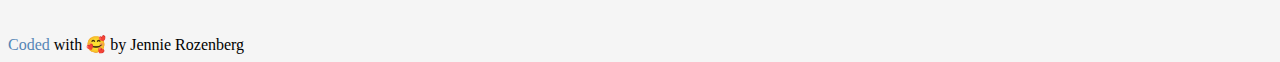
==== commit e40cd712: "Removed outdated projects" ====
--- a/index.html
+++ b/index.html
@@ -179,69 +179,6 @@
                 <div class="card p-2 shadow rounded project-card">
                   <img
                     class="card-img-top img-fluid"
-                    src="images/mygreenhaus.png"
-                    alt="My Green.haus"
-                    target="_blank"
-                    title="My Green.haus"
-                  />
-                  <div class="card-body">
-                    <h5 class="card-title">My Green.haus</h5>
-                    <p class="card-text project-text">
-                      I'm a houseplant enthusiast with over 60 houseplants (and
-                      growing)! My Green.haus is a personal portfolio of plants
-                      in my collection, with the goal of offering
-                      beginner-friendly tips on caring for houseplants.
-                    </p>
-                    <a
-                      href="https://mygreen.haus"
-                      class="btn btn-secondary"
-                      target="_blank"
-                      title="Take me to the plants!"
-                      >Take me to the plants!</a
-                    >
-                  </div>
-                </div>
-              </div>
-            </div>
-            <div class="row project-row">
-              <div class="col-lg-6">
-                <div class="card p-2 shadow rounded project-card">
-                  <img
-                    class="card-img-top img-fluid"
-                    src="/images/innercrumb.png"
-                    target="_blank"
-                    alt="Inner Crumb"
-                    title="Inner Crumb"
-                  />
-                  <div class="card-body">
-                    <h5 class="card-title">Inner Crumb</h5>
-                    <p class="card-text project-text">
-                      The Inner Crumb is a work-in-progress website + blog for
-                      bread making enthusianst,
-                      <a
-                        href="https://www.instagram.com/theinnercrumb/"
-                        title="Inner Crumb"
-                        target="_blank"
-                        class="reference-links"
-                        >Sarah</a
-                      >
-                      (my sister)! As a bread hobbiest, Sarah wants a place to
-                      blog recipies, photograph bakes, and more!
-                    </p>
-                    <a
-                      href="https://innercrumb.com"
-                      target="_blank"
-                      class="btn btn-secondary"
-                      title="Bake some Bread"
-                      >Bake some bread!</a
-                    >
-                  </div>
-                </div>
-              </div>
-              <div class="col-lg-6">
-                <div class="card p-2 shadow rounded project-card">
-                  <img
-                    class="card-img-top img-fluid"
                     src="/images/comingsoon.png"
                     alt="Coming Soon"
                   />
